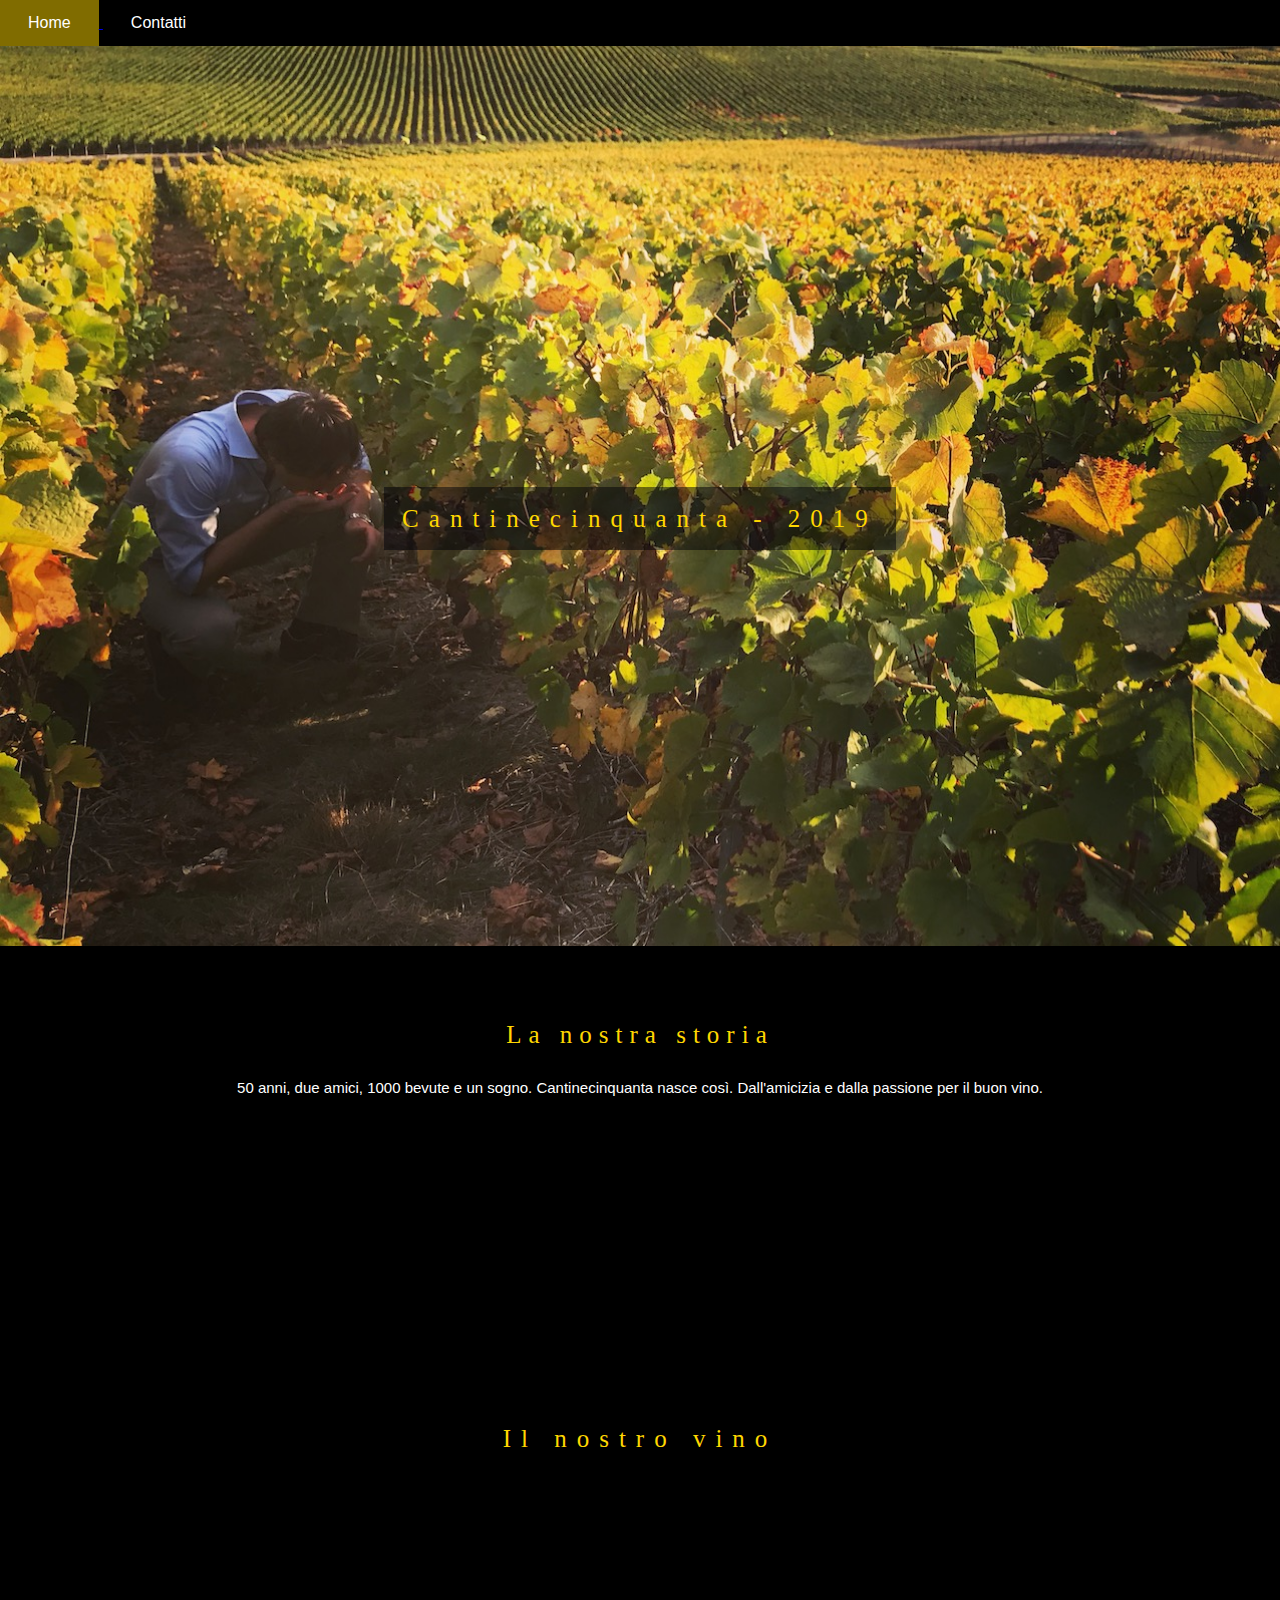
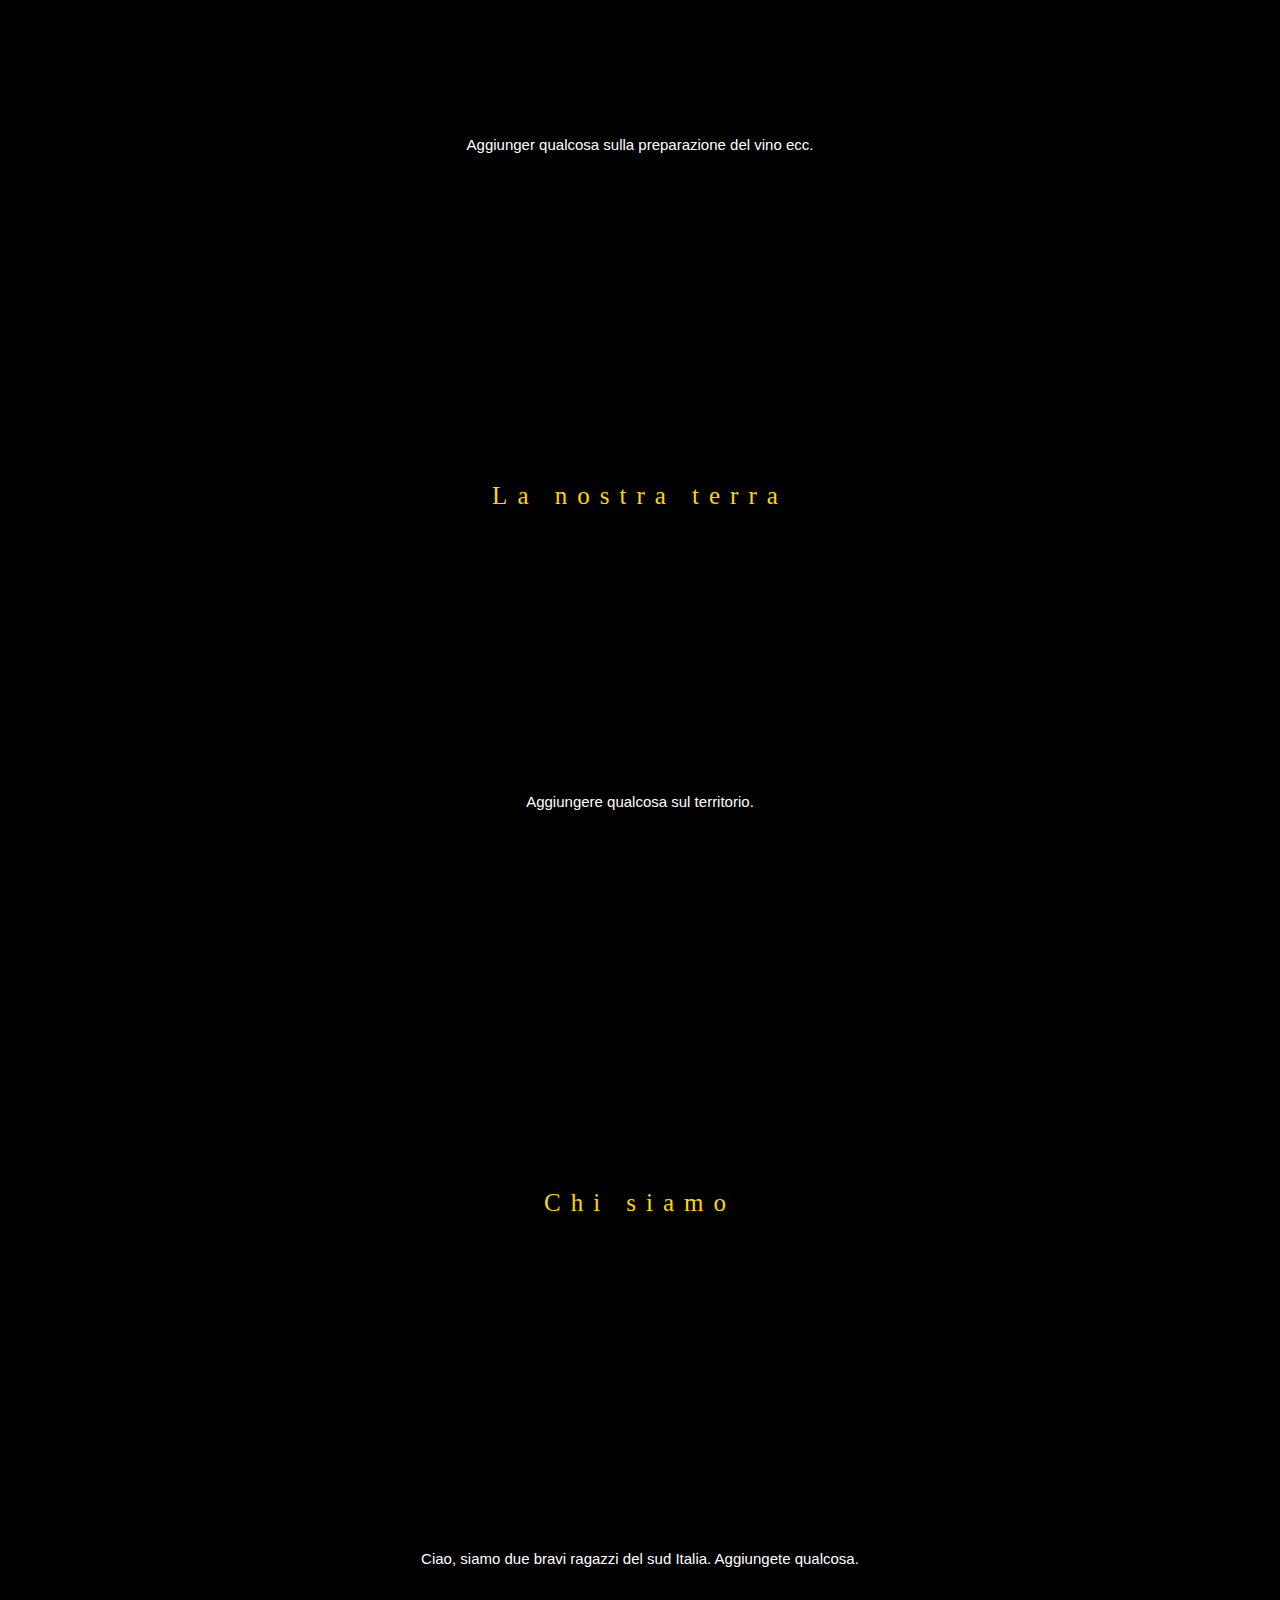
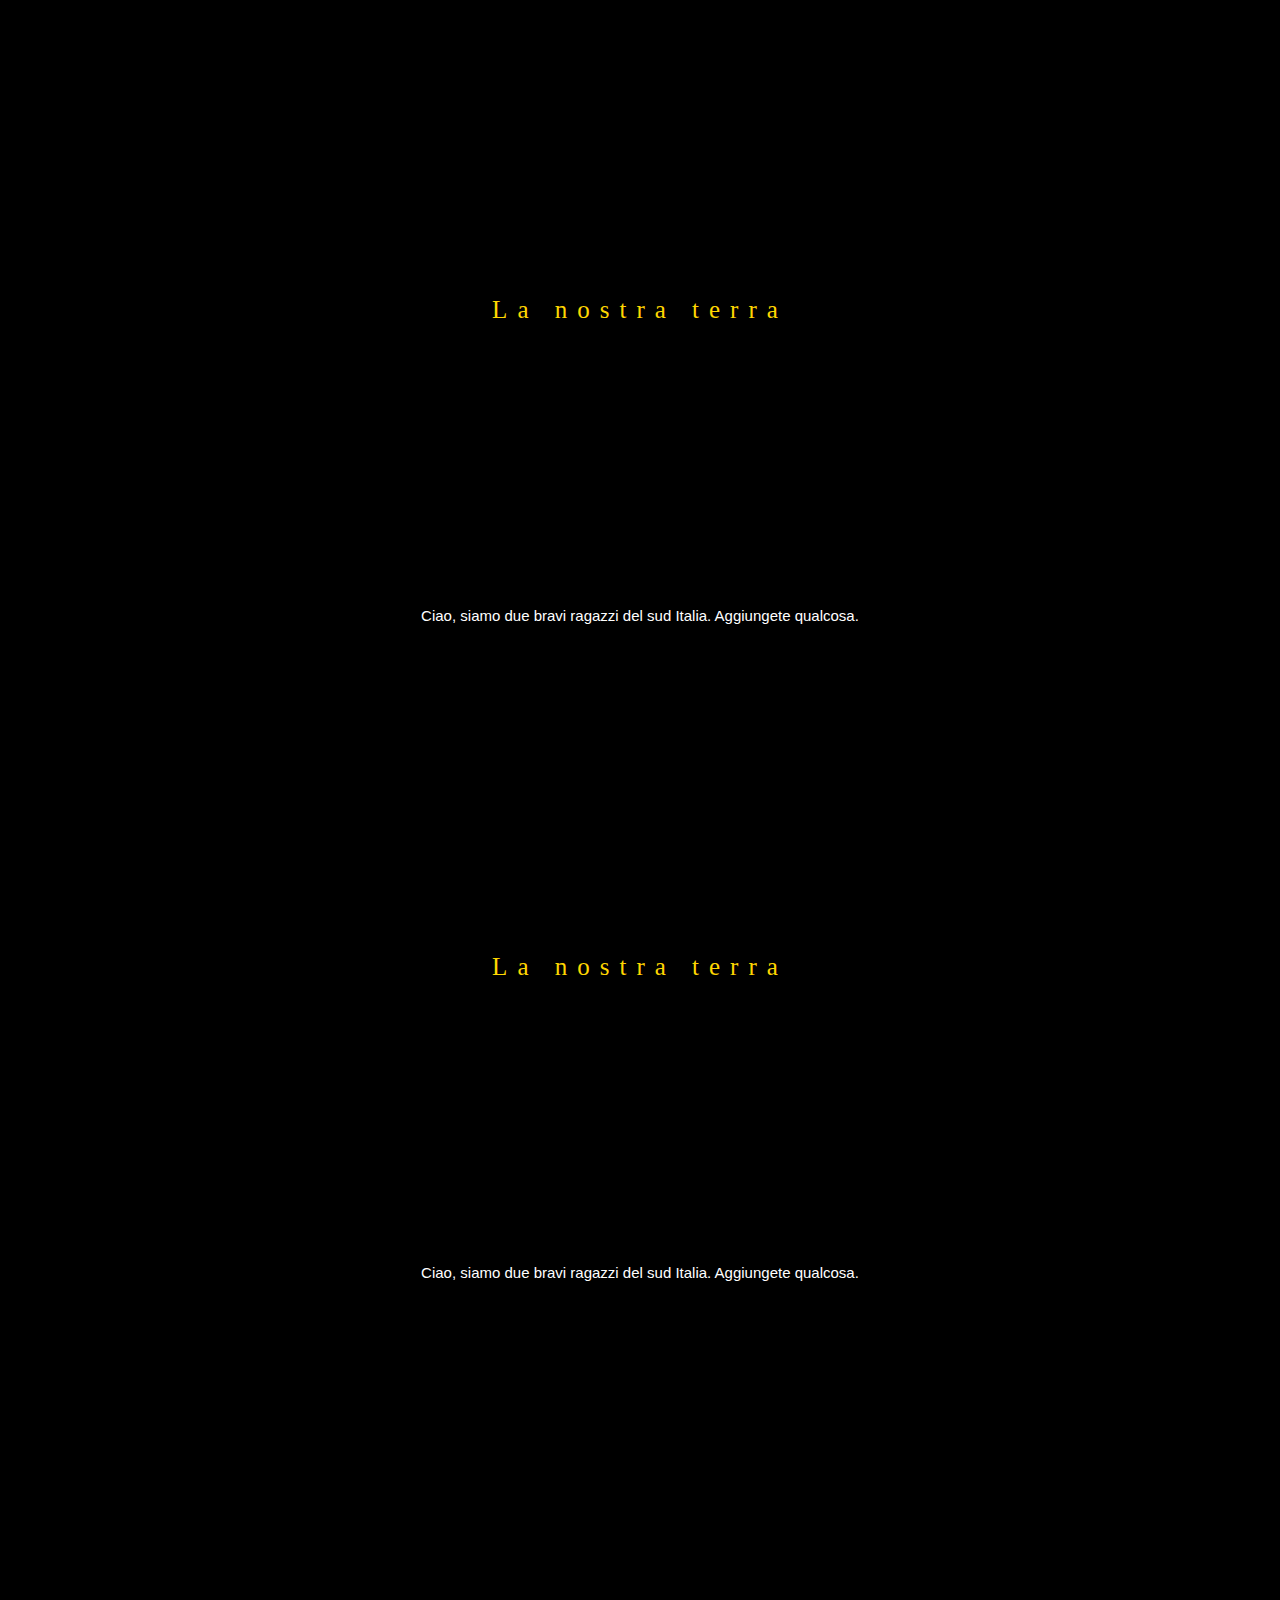
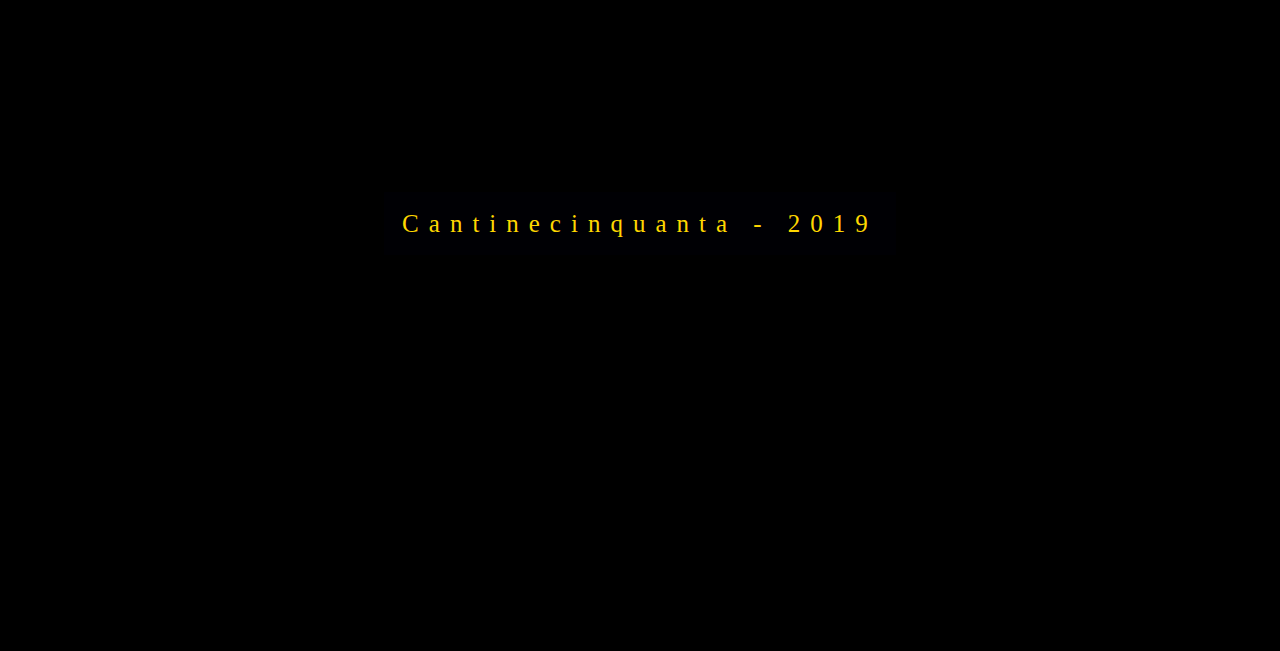
==== cantinecinquanta.html @ da0c0c72 "First atachments of the rep" ====
<!DOCTYPE html>
<html>
<head>
	
	<title>Cantinecinquanta</title>
	
	<link rel="stylesheet" type="text/css" href="cantinecinquanta.css">

</head>
<body>
	
	<a href="index.html">
		<button class="btn1 Home">Home</button>
	</a>

	<a href="contatti.html">
		<button class="btn2 contatti">Contatti</button>
	</a>

	<div class="bgimg-1">
	  <div class="caption">
	  	<span class="border"style="color: rgb(255,215,0)">Cantinecinquanta - 2019</span>
	  </div>
	</div>

	<div style="color: #777;background-color:black;text-align:center;padding:50px 80px;text-align: justify;">
	  <h3 style="text-align:center; color: rgb(255,215,0)">La nostra storia</h3>
	  <p style="color:white;text-align:center" > 50 anni, due amici, 1000 bevute e un sogno. Cantinecinquanta nasce così. Dall'amicizia e dalla passione per il buon vino.</p>
	</div>

	<div class="bgimg-2">
	  <div class="caption">
	  	<span class="border" style="background-color:transparent;font-size:25px;color: rgb(255,215,0);">Il nostro vino</span>
	  </div>
	</div>

	<div style="position:relative;">
	  <div style="color:#ddd;background-color:black;text-align:center;padding:50px 80px;text-align: justify;">
	  	<p style="color:white;text-align:center">Aggiunger qualcosa sulla preparazione del vino ecc.</p>
	  </div>
	</div>

	<div class="bgimg-3">
	  <div class="caption">
	  	<span class="border" style="background-color:transparent;font-size:25px;color: rgb(255,215,0);">La nostra terra</span>
	  </div>
	</div>

	<div style="position:relative;">
	  <div style="color:#ddd;background-color:black;text-align:center;padding:50px 80px;text-align: justify;">
	  	<p style="color:white;text-align:center">Aggiungere qualcosa sul territorio.</p>
	  </div>
	</div>

	<div class="bgimg-4">
	  <div class="caption">
	  	<span class="border" style="background-color:transparent;font-size:25px;color: rgb(255,215,0);">Chi siamo</span>
	  </div>
	</div>

	<div style="position:relative;">
	  <div style="color:#ddd;background-color:black;text-align:center;padding:50px 80px;text-align: justify;">
	  	<p style="color:white;text-align:center">Ciao, siamo due bravi ragazzi del sud Italia. Aggiungete qualcosa.</p>
	  </div>
	</div>

	<div class="bgimg-5">
	  <div class="caption">
	  	<span class="border" style="background-color:transparent;font-size:25px;color: rgb(255,215,0);">La nostra terra</span>
	  </div>
	</div>

	<div style="position:relative;">
	  <div style="color:#ddd;background-color:black;text-align:center;padding:50px 80px;text-align: justify;">
	  	<p style="color:white;text-align:center">Ciao, siamo due bravi ragazzi del sud Italia. Aggiungete qualcosa.</p>
	  </div>
	</div>

	<div class="bgimg-6">
	  <div class="caption">
	  <span class="border" style="background-color:transparent;font-size:25px;color: rgb(255,215,0);">La nostra terra</span>
	  </div>
	</div>

	<div style="position:relative;">
	  <div style="color:#ddd;background-color:black;text-align:center;padding:50px 80px;text-align: justify;">
	  	<p style="color:white;text-align:center">Ciao, siamo due bravi ragazzi del sud Italia. Aggiungete qualcosa.</p>
	  </div>
	</div>

	<div class="bgimg-1">
	  <div class="caption">
	  <span class="border" style="color:rgb(255,215,0)">Cantinecinquanta - 2019</span>
	  </div>
	</div>

</body>
</html>
---- cantinecinquanta.css ----
body, html {
  height: 100%;
  margin: 0;
  font: 400 15px/1.8 "Lato", sans-serif;
  color: #777;
  background-color: black;
}

.bgimg-1, .bgimg-2, .bgimg-3, .bgimg-4, .bgimg-5, .bgimg-6 {
  position: relative;
  opacity: 1;
  background-attachment: fixed;
  background-position: center;
  background-repeat: no-repeat;
  background-size: cover;
}

.bgimg-1 {
  background-image: url("C5022.png");
  min-height: 100%;
}

.bgimg-2 {
  background-image: url("C506.jpg");
  min-height: 500px;
}

.bgimg-3 {
  background-image: url("C5021.png");
  min-height: 500px;
}

.bgimg-4 {
  background-image: url("C5020.jpg");
  min-height: 600px;
}

.bgimg-5 {
  background-image: url("C5020.jpg");
  min-height: 500px;
}

.bgimg-6 {
  background-image: url("C5016.jpg");
  min-height: 500px;
}

.caption {
  position: absolute;
  left: 0;
  top: 50%;
  width: 100%;
  text-align: center;
  color: #000;
}

.caption span.border {
  background-color: rgba(0,0,8,0.5);
  color: #fff;
  padding: 18px;
  font-size: 25px;
  letter-spacing: 10px;
}

.border{
  font-family: Times New Roman;
}
.storiella{
  font-family: Times New Roman;
}

h3 {
  letter-spacing: 7px;
  font: 25px "Lato", sans-serif;
  color: #111;
  font-family: Times New Roman;
}

/* Turn off parallax scrolling for tablets and phones */
@media only screen and (max-device-width: 1024px) {
  .bgimg-1, .bgimg-2, .bgimg-3 {
    background-attachment: scroll;
  }
}

/* This (btn1.) is about the button (Home)*/
.btn1 {
  position: static;
  top: 18px;
  right: 25px;
  font-size: 18px;
  border: none;
  background-color: inherit;
  padding: 14px 28px;
  font-size: 16px;
  cursor: pointer;
  display: inline-block;
}

.btn1:hover {background: rgba(255,215,0,0.5);}

.Home {color: white;}

/* This (btn2.) is about the button (contatti)*/
.btn2 {
  position: static;
  top: 18px;
  right: 25px;
  font-size: 18px;
  border: none;
  background-color: inherit;
  padding: 14px 28px;
  font-size: 16px;
  cursor: pointer;
  display: inline-block;
}
.btn2:hover {background: rgba(255,215,0,0.5)}

.contatti {color: white;}
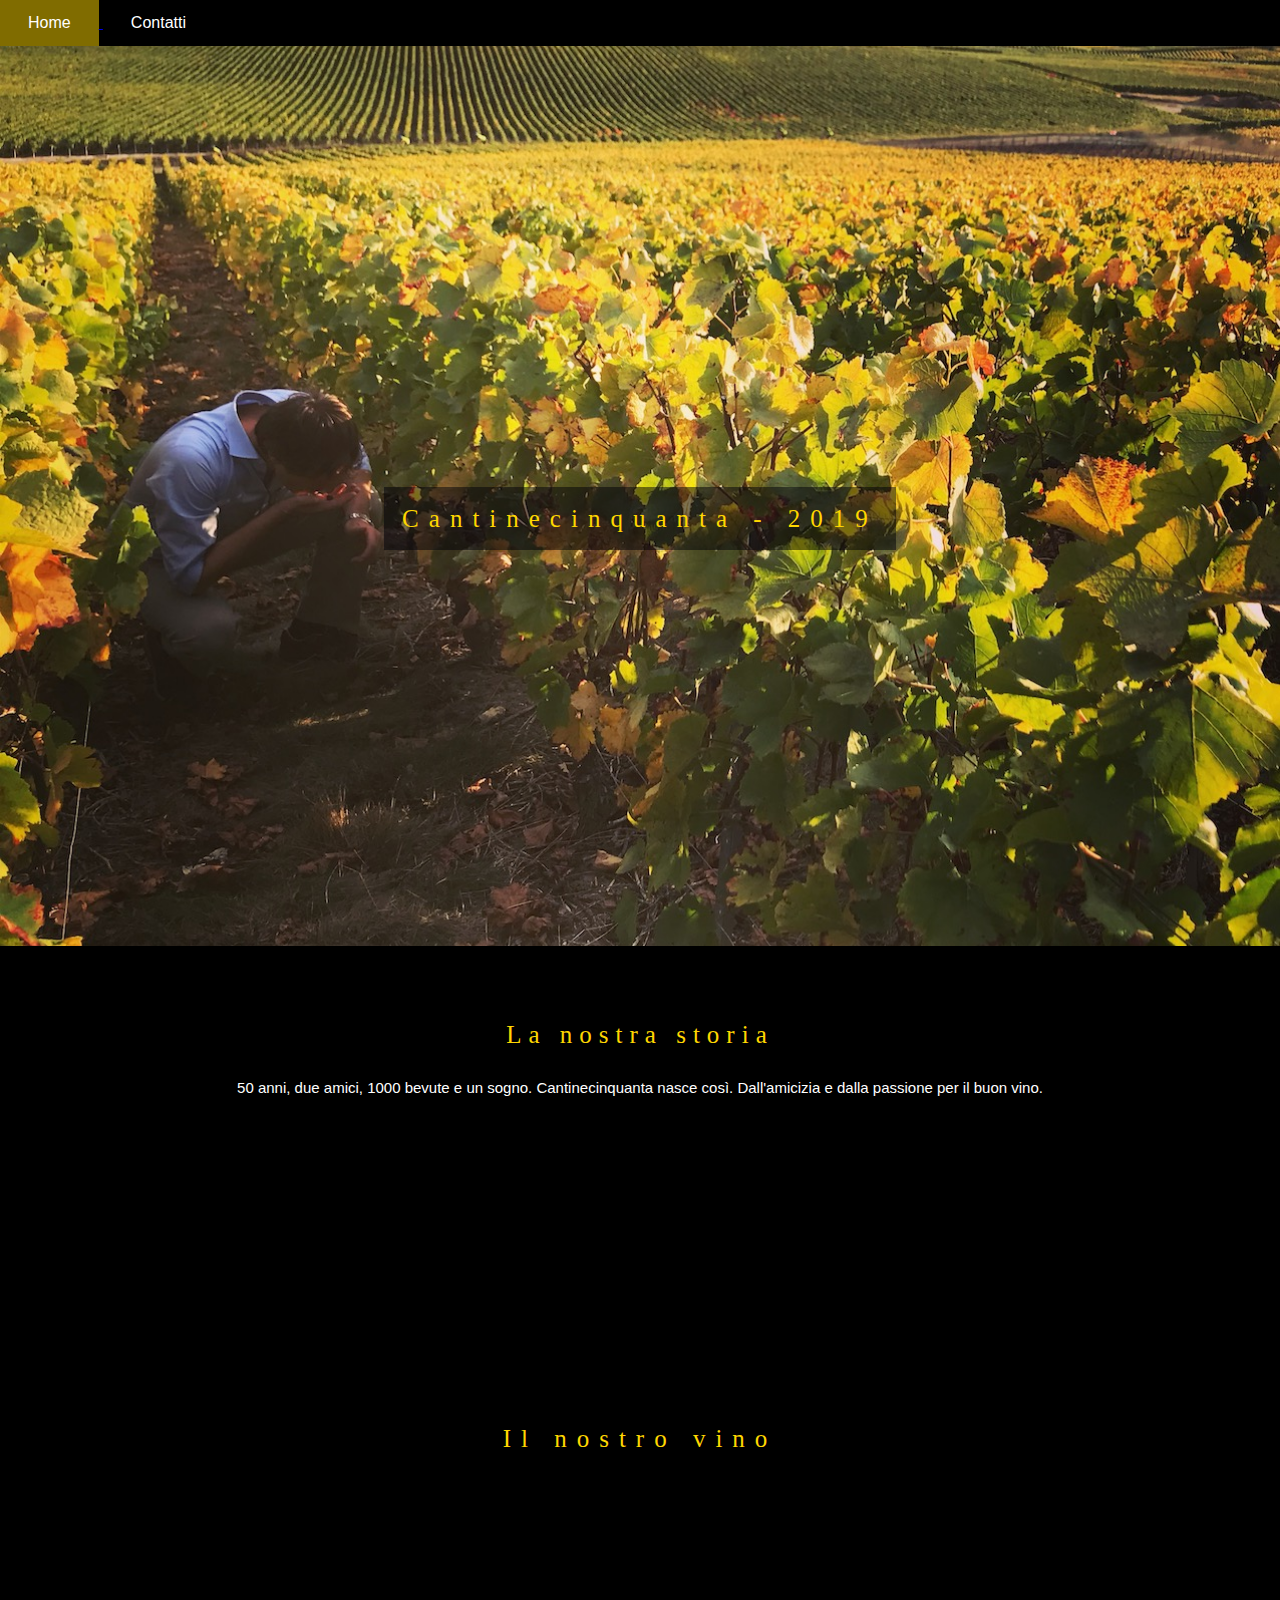
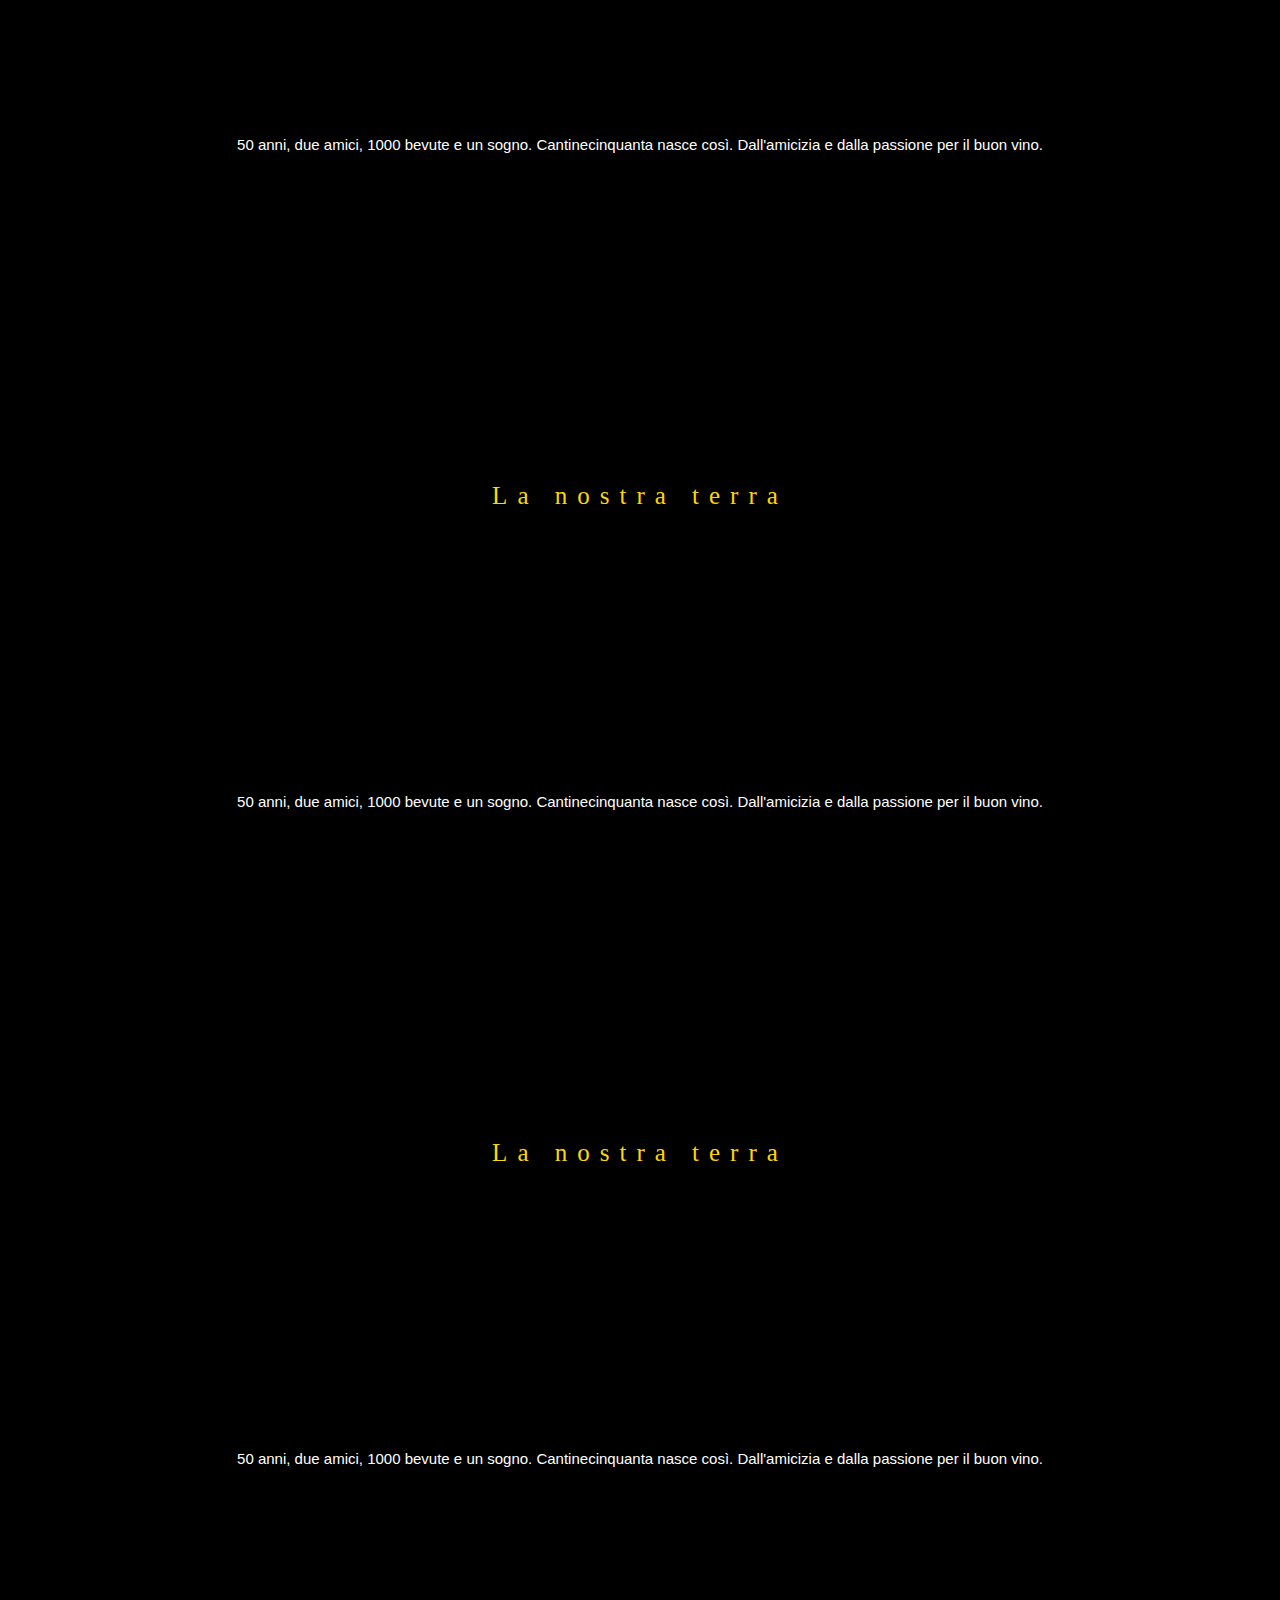
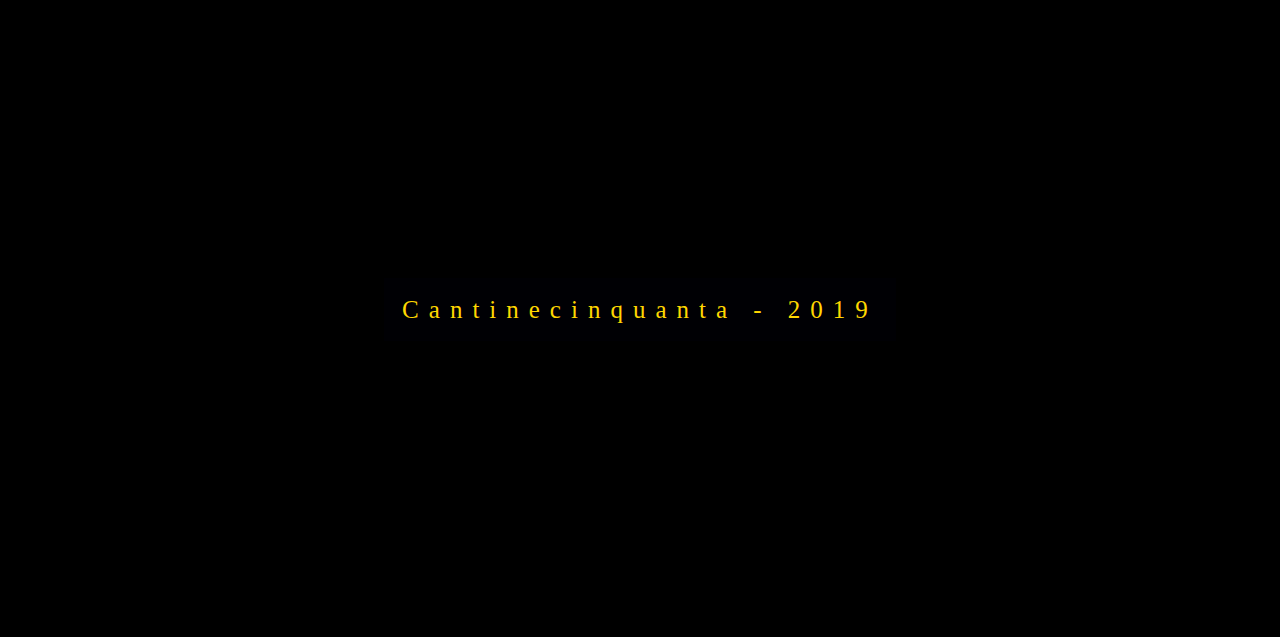
==== commit b3e354e6: "Ghanged grapics of cantinecinquanta" ====
--- a/cantinecinquanta.html
+++ b/cantinecinquanta.html
@@ -36,7 +36,7 @@
 
 	<div style="position:relative;">
 	  <div style="color:#ddd;background-color:black;text-align:center;padding:50px 80px;text-align: justify;">
-	  	<p style="color:white;text-align:center">Aggiunger qualcosa sulla preparazione del vino ecc.</p>
+	  	<p style="color:white;text-align:center">50 anni, due amici, 1000 bevute e un sogno. Cantinecinquanta nasce così. Dall'amicizia e dalla passione per il buon vino.</p>
 	  </div>
 	</div>
 
@@ -48,19 +48,7 @@
 
 	<div style="position:relative;">
 	  <div style="color:#ddd;background-color:black;text-align:center;padding:50px 80px;text-align: justify;">
-	  	<p style="color:white;text-align:center">Aggiungere qualcosa sul territorio.</p>
-	  </div>
-	</div>
-
-	<div class="bgimg-4">
-	  <div class="caption">
-	  	<span class="border" style="background-color:transparent;font-size:25px;color: rgb(255,215,0);">Chi siamo</span>
-	  </div>
-	</div>
-
-	<div style="position:relative;">
-	  <div style="color:#ddd;background-color:black;text-align:center;padding:50px 80px;text-align: justify;">
-	  	<p style="color:white;text-align:center">Ciao, siamo due bravi ragazzi del sud Italia. Aggiungete qualcosa.</p>
+	  	<p style="color:white;text-align:center">50 anni, due amici, 1000 bevute e un sogno. Cantinecinquanta nasce così. Dall'amicizia e dalla passione per il buon vino.</p>
 	  </div>
 	</div>
 
@@ -72,23 +60,11 @@
 
 	<div style="position:relative;">
 	  <div style="color:#ddd;background-color:black;text-align:center;padding:50px 80px;text-align: justify;">
-	  	<p style="color:white;text-align:center">Ciao, siamo due bravi ragazzi del sud Italia. Aggiungete qualcosa.</p>
+	  	<p style="color:white;text-align:center">50 anni, due amici, 1000 bevute e un sogno. Cantinecinquanta nasce così. Dall'amicizia e dalla passione per il buon vino.</p>
 	  </div>
 	</div>
 
 	<div class="bgimg-6">
-	  <div class="caption">
-	  <span class="border" style="background-color:transparent;font-size:25px;color: rgb(255,215,0);">La nostra terra</span>
-	  </div>
-	</div>
-
-	<div style="position:relative;">
-	  <div style="color:#ddd;background-color:black;text-align:center;padding:50px 80px;text-align: justify;">
-	  	<p style="color:white;text-align:center">Ciao, siamo due bravi ragazzi del sud Italia. Aggiungete qualcosa.</p>
-	  </div>
-	</div>
-
-	<div class="bgimg-1">
 	  <div class="caption">
 	  <span class="border" style="color:rgb(255,215,0)">Cantinecinquanta - 2019</span>
 	  </div>
--- a/cantinecinquanta.css
+++ b/cantinecinquanta.css
@@ -6,7 +6,7 @@
   background-color: black;
 }
 
-.bgimg-1, .bgimg-2, .bgimg-3, .bgimg-4, .bgimg-5, .bgimg-6 {
+.bgimg-1, .bgimg-2, .bgimg-3, .bgimg-5, .bgimg-6 {
   position: relative;
   opacity: 1;
   background-attachment: fixed;
@@ -30,11 +30,6 @@
   min-height: 500px;
 }
 
-.bgimg-4 {
-  background-image: url("C5020.jpg");
-  min-height: 600px;
-}
-
 .bgimg-5 {
   background-image: url("C5020.jpg");
   min-height: 500px;
@@ -42,7 +37,7 @@
 
 .bgimg-6 {
   background-image: url("C5016.jpg");
-  min-height: 500px;
+  min-height: 700px;
 }
 
 .caption {
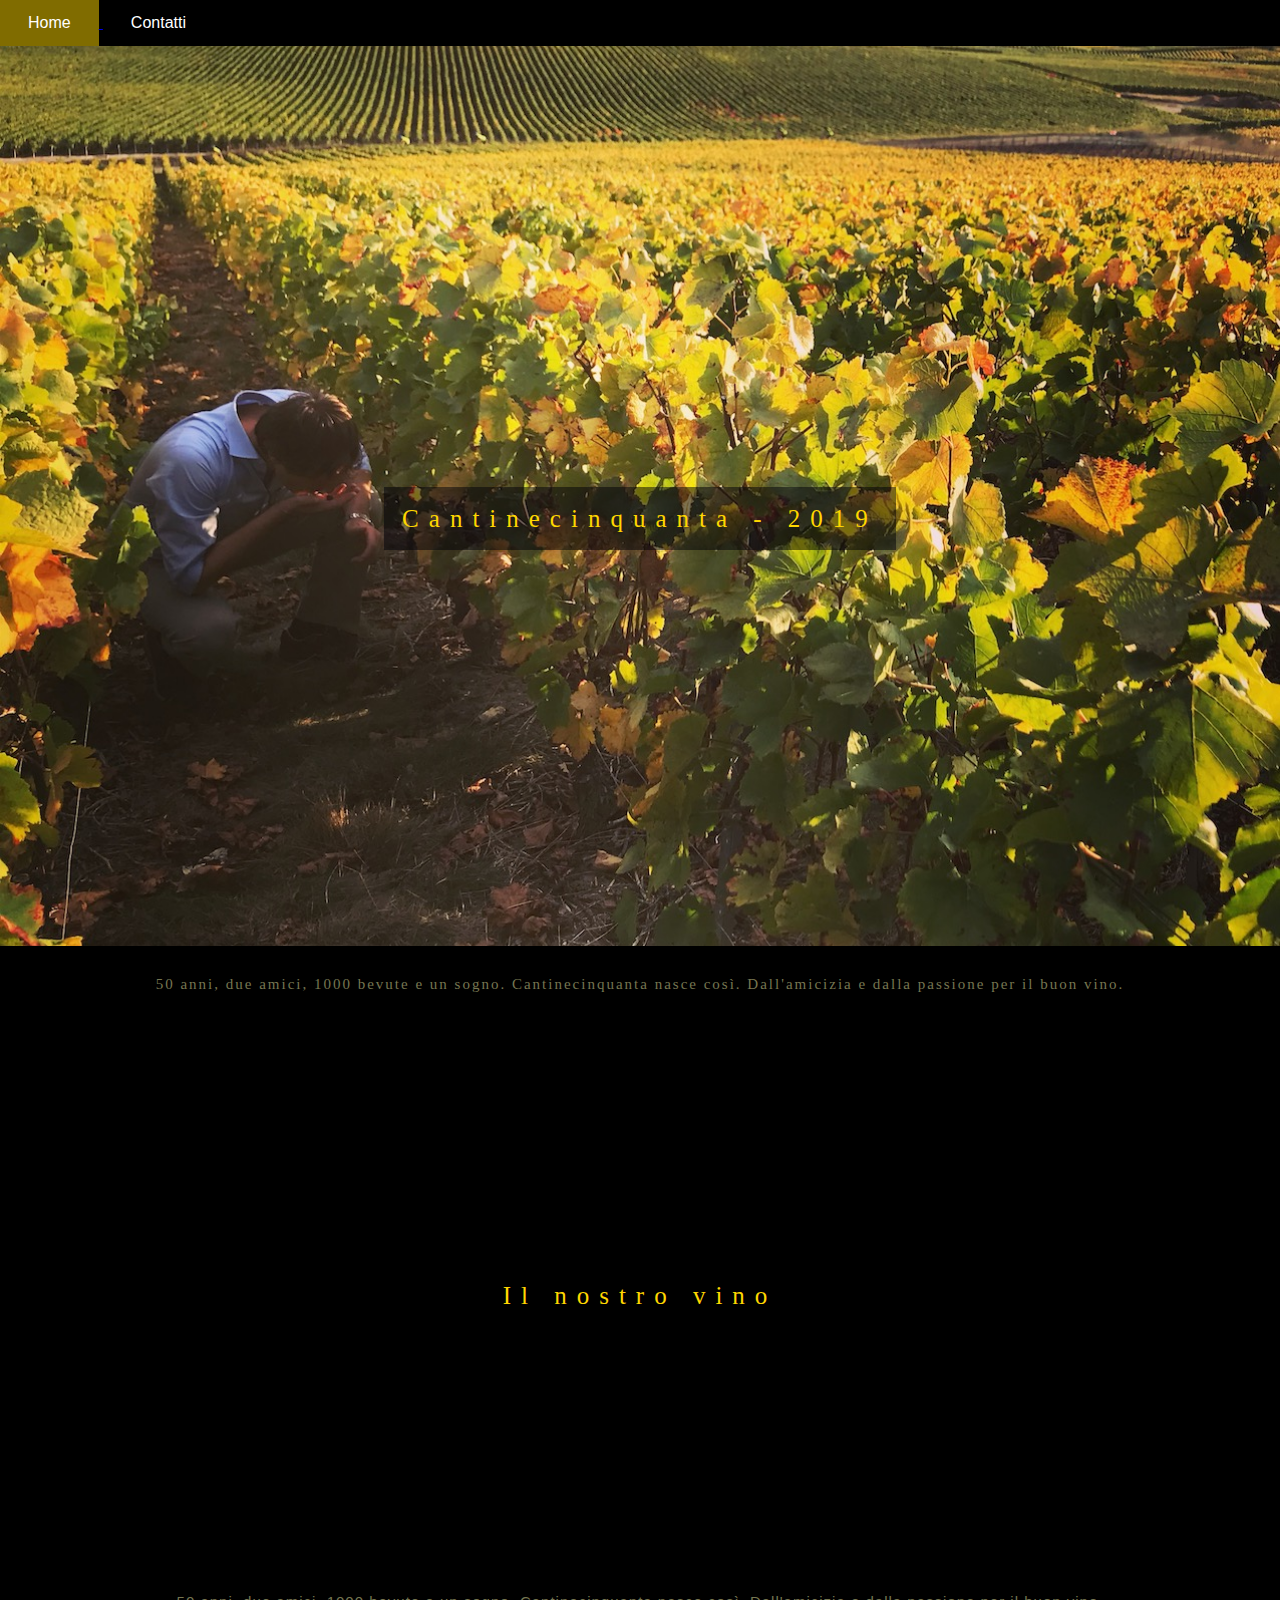
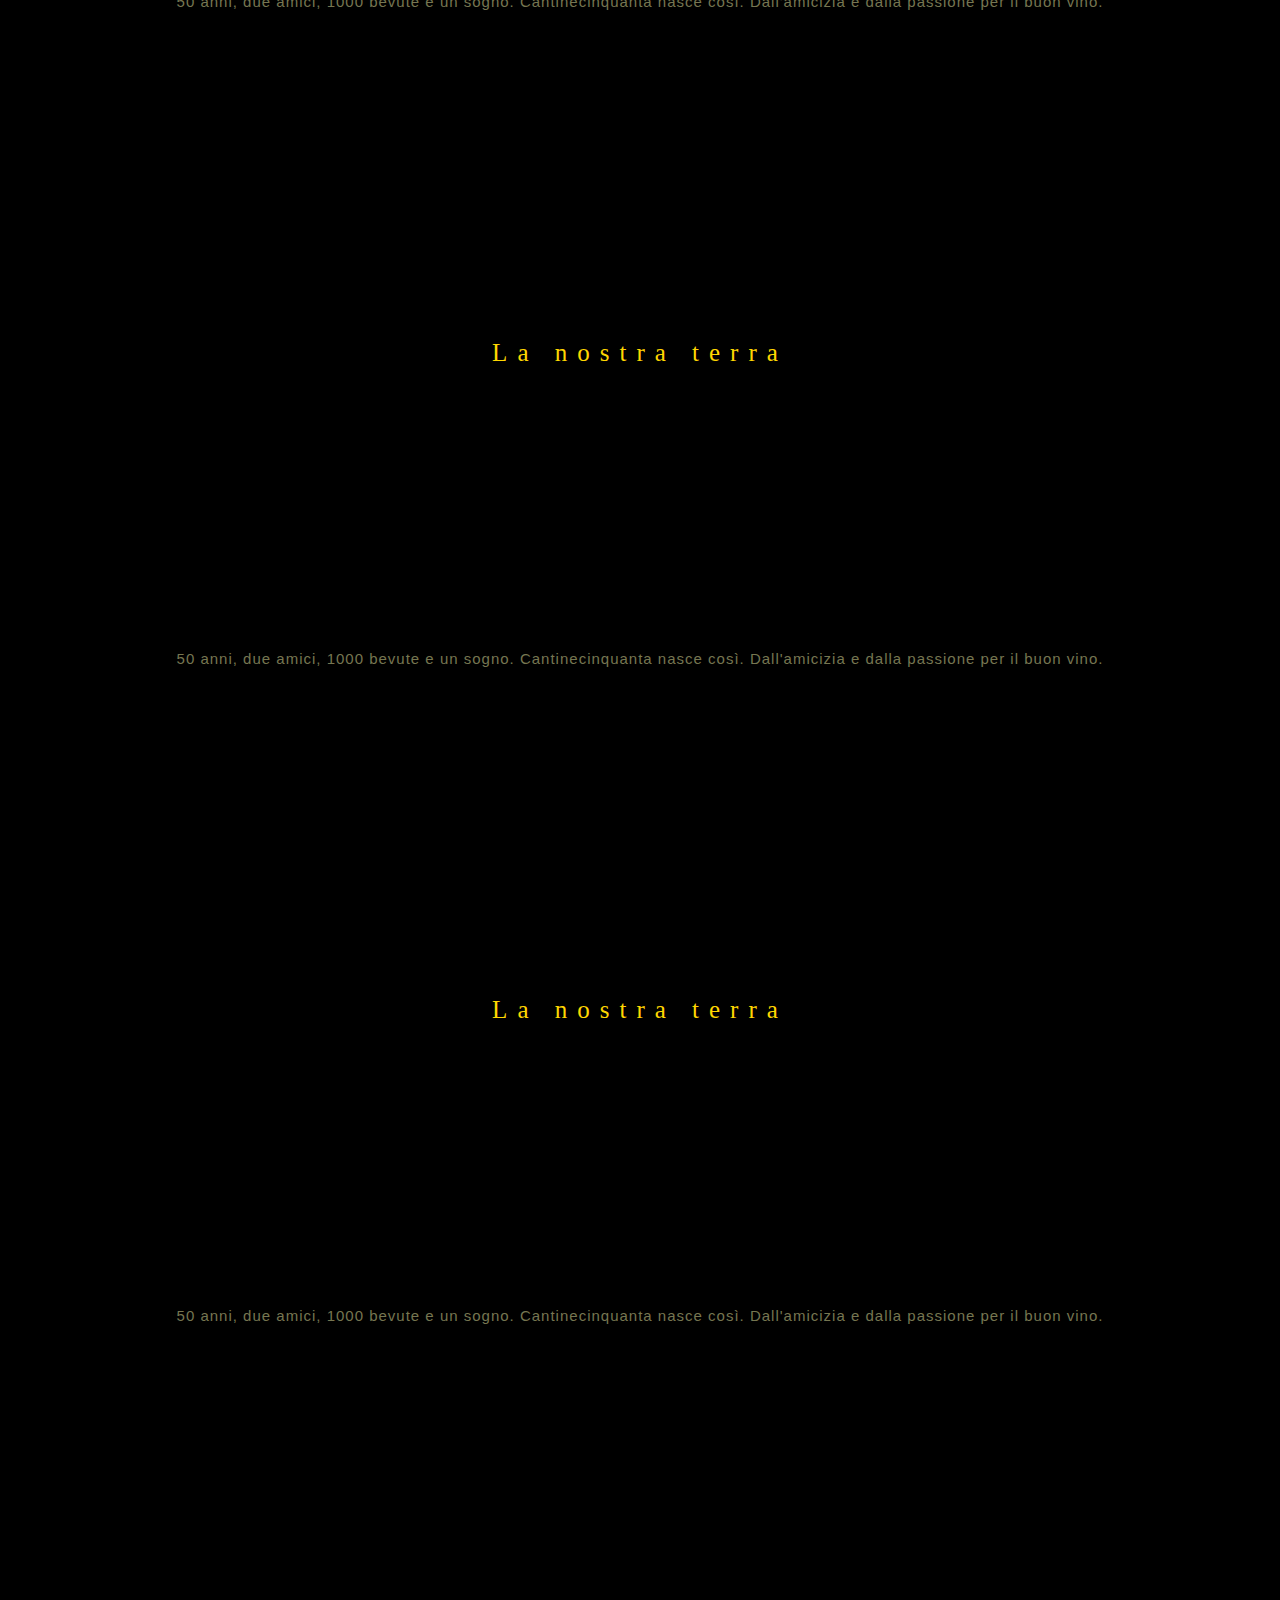
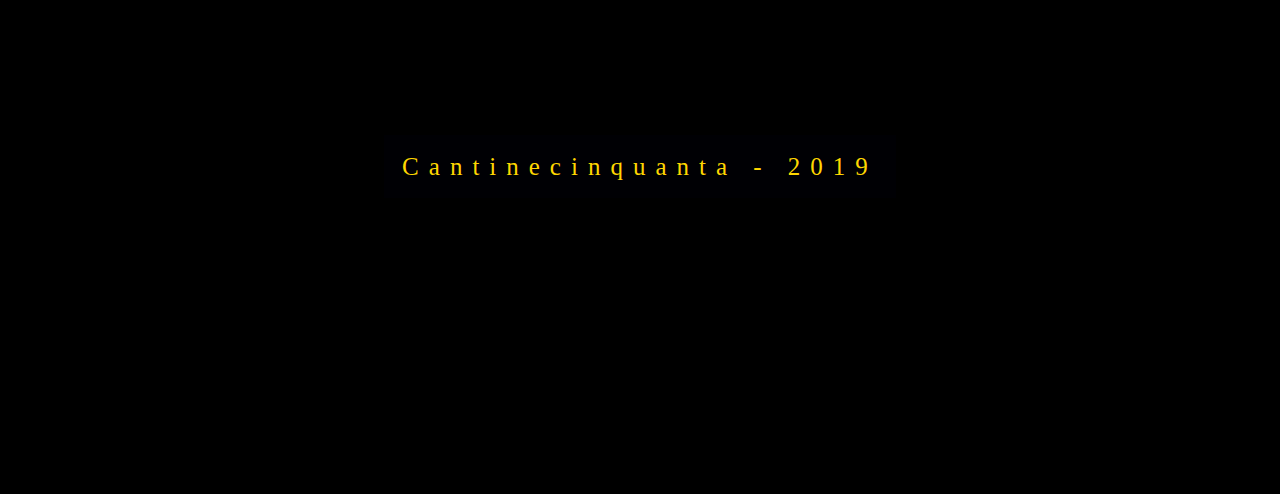
==== commit 50a0069d: "Migliorate grafice, Cambiae scritte, Eliminate scritte." ====
--- a/cantinecinquanta.html
+++ b/cantinecinquanta.html
@@ -23,9 +23,8 @@
 	  </div>
 	</div>
 
-	<div style="color: #777;background-color:black;text-align:center;padding:50px 80px;text-align: justify;">
-	  <h3 style="text-align:center; color: rgb(255,215,0)">La nostra storia</h3>
-	  <p style="color:white;text-align:center" > 50 anni, due amici, 1000 bevute e un sogno. Cantinecinquanta nasce così. Dall'amicizia e dalla passione per il buon vino.</p>
+	<div style="color: #777;background-color:black;text-align:center;padding:10px 80px;text-align: justify;">
+	  <p style="color:rgb(118, 118, 81);text-align:center;letter-spacing: 2px;font-family: Times New Roman;" > 50 anni, due amici, 1000 bevute e un sogno. Cantinecinquanta nasce così. Dall'amicizia e dalla passione per il buon vino.</p>
 	</div>
 
 	<div class="bgimg-2">
@@ -36,7 +35,7 @@
 
 	<div style="position:relative;">
 	  <div style="color:#ddd;background-color:black;text-align:center;padding:50px 80px;text-align: justify;">
-	  	<p style="color:white;text-align:center">50 anni, due amici, 1000 bevute e un sogno. Cantinecinquanta nasce così. Dall'amicizia e dalla passione per il buon vino.</p>
+	  	<p style="color:rgb(118, 118, 81);text-align:center;letter-spacing: 1px;">50 anni, due amici, 1000 bevute e un sogno. Cantinecinquanta nasce così. Dall'amicizia e dalla passione per il buon vino.</p>
 	  </div>
 	</div>
 
@@ -48,7 +47,7 @@
 
 	<div style="position:relative;">
 	  <div style="color:#ddd;background-color:black;text-align:center;padding:50px 80px;text-align: justify;">
-	  	<p style="color:white;text-align:center">50 anni, due amici, 1000 bevute e un sogno. Cantinecinquanta nasce così. Dall'amicizia e dalla passione per il buon vino.</p>
+	  	<p style="color:rgb(118, 118, 81);text-align:center;letter-spacing: 1px;">50 anni, due amici, 1000 bevute e un sogno. Cantinecinquanta nasce così. Dall'amicizia e dalla passione per il buon vino.</p>
 	  </div>
 	</div>
 
@@ -60,7 +59,7 @@
 
 	<div style="position:relative;">
 	  <div style="color:#ddd;background-color:black;text-align:center;padding:50px 80px;text-align: justify;">
-	  	<p style="color:white;text-align:center">50 anni, due amici, 1000 bevute e un sogno. Cantinecinquanta nasce così. Dall'amicizia e dalla passione per il buon vino.</p>
+	  	<p style="color:rgb(118, 118, 81);text-align:center;letter-spacing: 1px;">50 anni, due amici, 1000 bevute e un sogno. Cantinecinquanta nasce così. Dall'amicizia e dalla passione per il buon vino.</p>
 	  </div>
 	</div>
 
